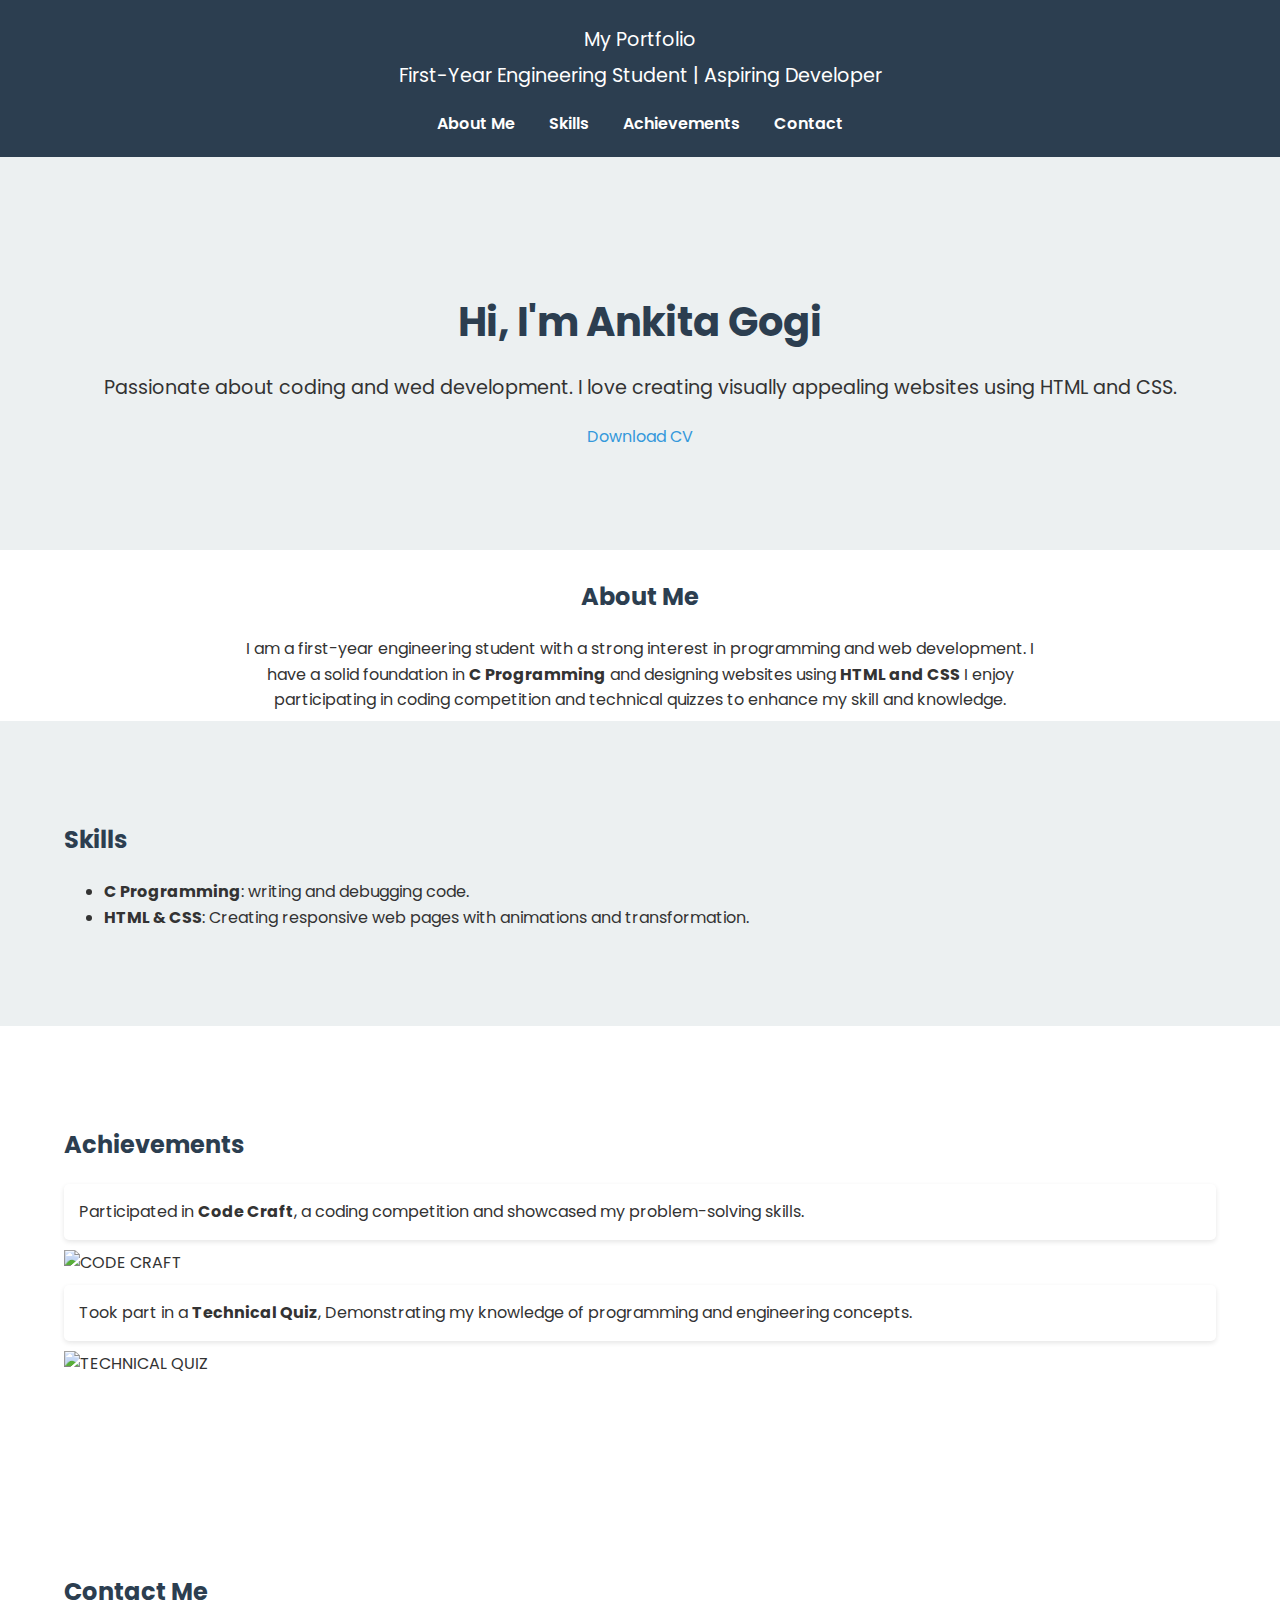
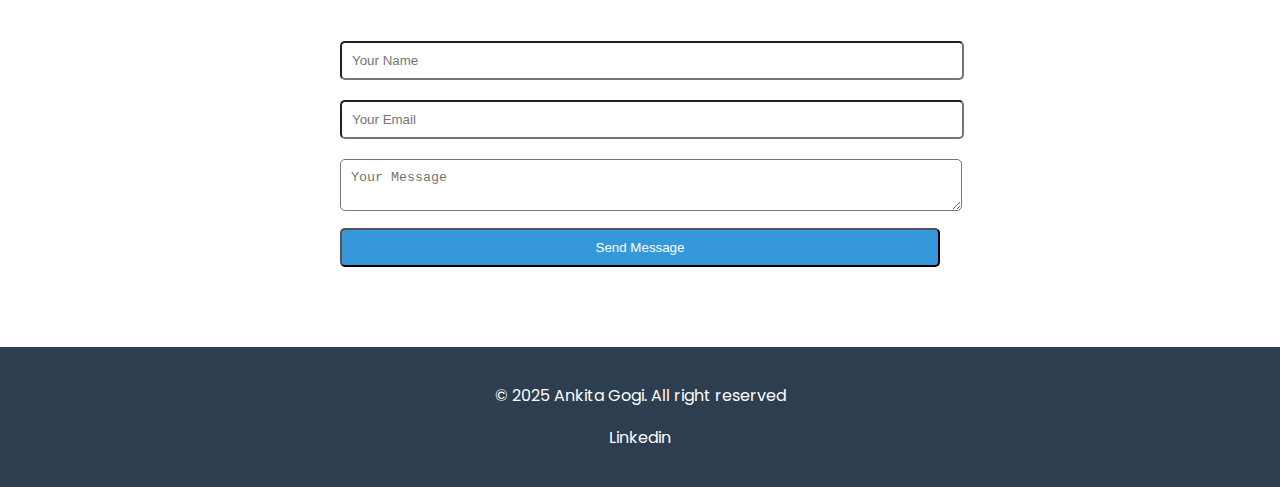
==== Ankita.html @ a5984efa "Add files via upload" ====
<!DOCTYPE html>
<html lang="en">
<head>
    <meta charset="UTF-8">
    <meta name="viewport" content="width=device-width, initial-scale=1.0">
    <title> Ankita Gogi -  Portfolio</title>
    <link rel="stylesheet" href="style.css">
    <link href="htpps://fonts.googleapis.com/css2?family=Poppins:wght@400;600&display=swap" rel="stylesheet">
</head>
<body>
    <header>
        <div  class="container">
            <p>My Portfolio</p>
            <p>First-Year Engineering Student | Aspiring Developer</p>
            <nav>
                <ul>
                    <li><a href="#about">About Me</a></li>
                    <li><a href="#skills">Skills</a></li>
                    <li><a href="#achievements">Achievements</a></li>
                    <li><a href="#contact">Contact</a></li>
                </ul>
            </nav>
        </div>
    </header>
    <section id="home" class="home">
        <div class="container">
            <h2>Hi, I'm Ankita Gogi</h2>
            <p>Passionate about coding and wed development. I love creating visually appealing websites using HTML and CSS.</p> 
            <a href="e:\AnkitaGogiPortfolio\Ankita.html" download="e:\AnkitaGogiPortfolio\Ankita.html"> Download CV
            </a>
        </div>
    </section>
    <section id="about" class="about">
        <div class="container">
            <h2>About Me</h2>
            <p> 
              I am a first-year engineering student with a strong interest in programming and web development.
              I have a solid foundation in <strong>C Programming</strong> and designing websites using <strong>HTML and CSS</strong>
              I enjoy participating in coding competition and technical quizzes to enhance my skill and knowledge. 
            </p>
        </div>
    </section>
    <section id="skills" class="skills">
        <div class="container">
            <h2>Skills</h2>
            <ul>
                <li><strong>C Programming</strong>:  writing and debugging code.</li>
                <li><strong>HTML & CSS</strong>: Creating responsive web pages with animations and transformation.</li>
            </ul>
        </div>
    </section>
    <section id="achievements" class="achievements">
    <div class="container">
        <h2>Achievements</h2>
        <ul>
            <li>Participated in <strong>Code Craft</strong>, a coding competition and showcased my problem-solving skills.</li>
            <img src="e:\AnkitaGogiPortfolio\Code craft.jpeg" alt="CODE CRAFT" height="150">
            <li>Took part in a <strong>Technical Quiz</strong>, Demonstrating my knowledge of programming and engineering concepts.</li>
            <img src="e:\AnkitaGogiPortfolio\Technical quiz.jpeg" alt="TECHNICAL QUIZ" height="150">
        </ul>
    </div>
    </section>
    <section id="contact" class="contact">
        <div class="container">
            <h2>Contact Me</h2>
            <form action="#" method="post">
                <input type="text" name="name" placeholder="Your Name" required>
                <input type="email" name="email" placeholder="Your Email" required>
                <textarea name="message" placeholder="Your Message" required></textarea>
                <button type="submit" class="btn">Send Message</button>
            </form>
        </div>
    </section>
    <footer>
        <div class="container">
            <p>&copy; 2025 Ankita Gogi. All right reserved</p>
            <div class="social-link">
              <p>Linkedin<a href="http://www.linkedin.com/in/ankita-gogi-690323328" target="_blank"></a></p>  
            </div>
        </div>
    </footer>
</body>
</html>
---- style.css ----
html  {
  scroll-behavior: smooth;
}


body  {
   font-family: 'Poppins', sans-serif;
   margin: 0;
   padding: 0;
   line-height: 1.6;
   color:#333;
}

.container  {
    width: 90%;
    max-width:  1200px;
    margin: 0 auto;
}
  h1, h2, h3 {
    color: #2c3e50;
  } 
   a {
    text-decoration: none;
    color: #3498db;
   }

   .btn {
    display: inline-;
    padding: 10px 20px;
    background: #3498db;
    color: #fff;
    border-radius: 5px;
    transition: background 0.3s ease;
   }
   .btn:hover { 
    background: #2980b9;
   }
   header {
    background: #2c3e50;
    color:#fff;
    padding: 20px 0;
    text-align: center;
   }
   header h1 {
    margin:0;
    font-size: 2.5rem;
   }
   header p {
    margin: 5px 0 0;
    font-size: 1.2rem;
   }
   header nav ul {
    list-style: none;
    padding: 0;
    margin: 20px 0 0;
   }
   header nav ul li {
    display: inline;
    margin: 0 15px;
   }
   header nav ul li a {
    color: #fff;
    font-weight: 600;
   }
   .home  {
    background: #ecf0f1;
    padding: 100px 0;
    text-align: center;
   }
   .home h2 {
    font-size: 2.5rem;
    margin-bottom: 10px;
   }
   .home p {
    font-size: 1.2rem;
    margin-bottom:  20px;
   }
   .about {
    padding: 8px 0;
    text-align: center;
   }
   .about .profile-img {
    width: 150px;
    height: 150px;
    border-radius: 50;
    margin-bottom: 20px;
   }
   .about p {
    max-width: 800px;
    margin: 0 auto;
   }
   .skills {
    background: #ecf0f1;
    padding: 80px 0;
   }
   skills ul {
    list-style: none;
    padding: 0;
   }
   skills ul li {
    background: #fff;
    margin: 10px 0;
    padding: 15px;
    border-radius: 5px;
    box-shadow: 0 2px 5px rgba(0, 0, 0, 0.1);
   }
   .achievements {
    padding: 80px 0;
   }
   .achievements ul {
    list-style: none;
    padding: 0;
   }
   .achievements ul li {
    background: #fff;
    margin: 10px 0;
    padding: 15px;
    border-radius: 5px;
    box-shadow: 0 2px 5px rgba(0, 0, 0, 0.1); 
   }
   .contact {
    padding: 80px 0;
   }
   .contact form {
    max-width: 600px;
    margin: 0 auto;
}
   .contact input, .contact textarea {
    width: 100%;
    padding: 10px;
    margin: 10px 0;
    border-radius: 5px;
}
  .contact button {
    width: 100%;
    padding: 10px;
    background: #3498db;
    color:#fff;
    border-radius: 5px;
    cursor: pointer;
  }
  .contact button:hover {
    background: #2980b9;
  }
  footer{
    background: #2c3e50;
    color: #fff;
    text-align: center;
    padding: 20px 0;
  }
  footer .social-links a{
    color: #353333;
    margin: 0 10px;
  }
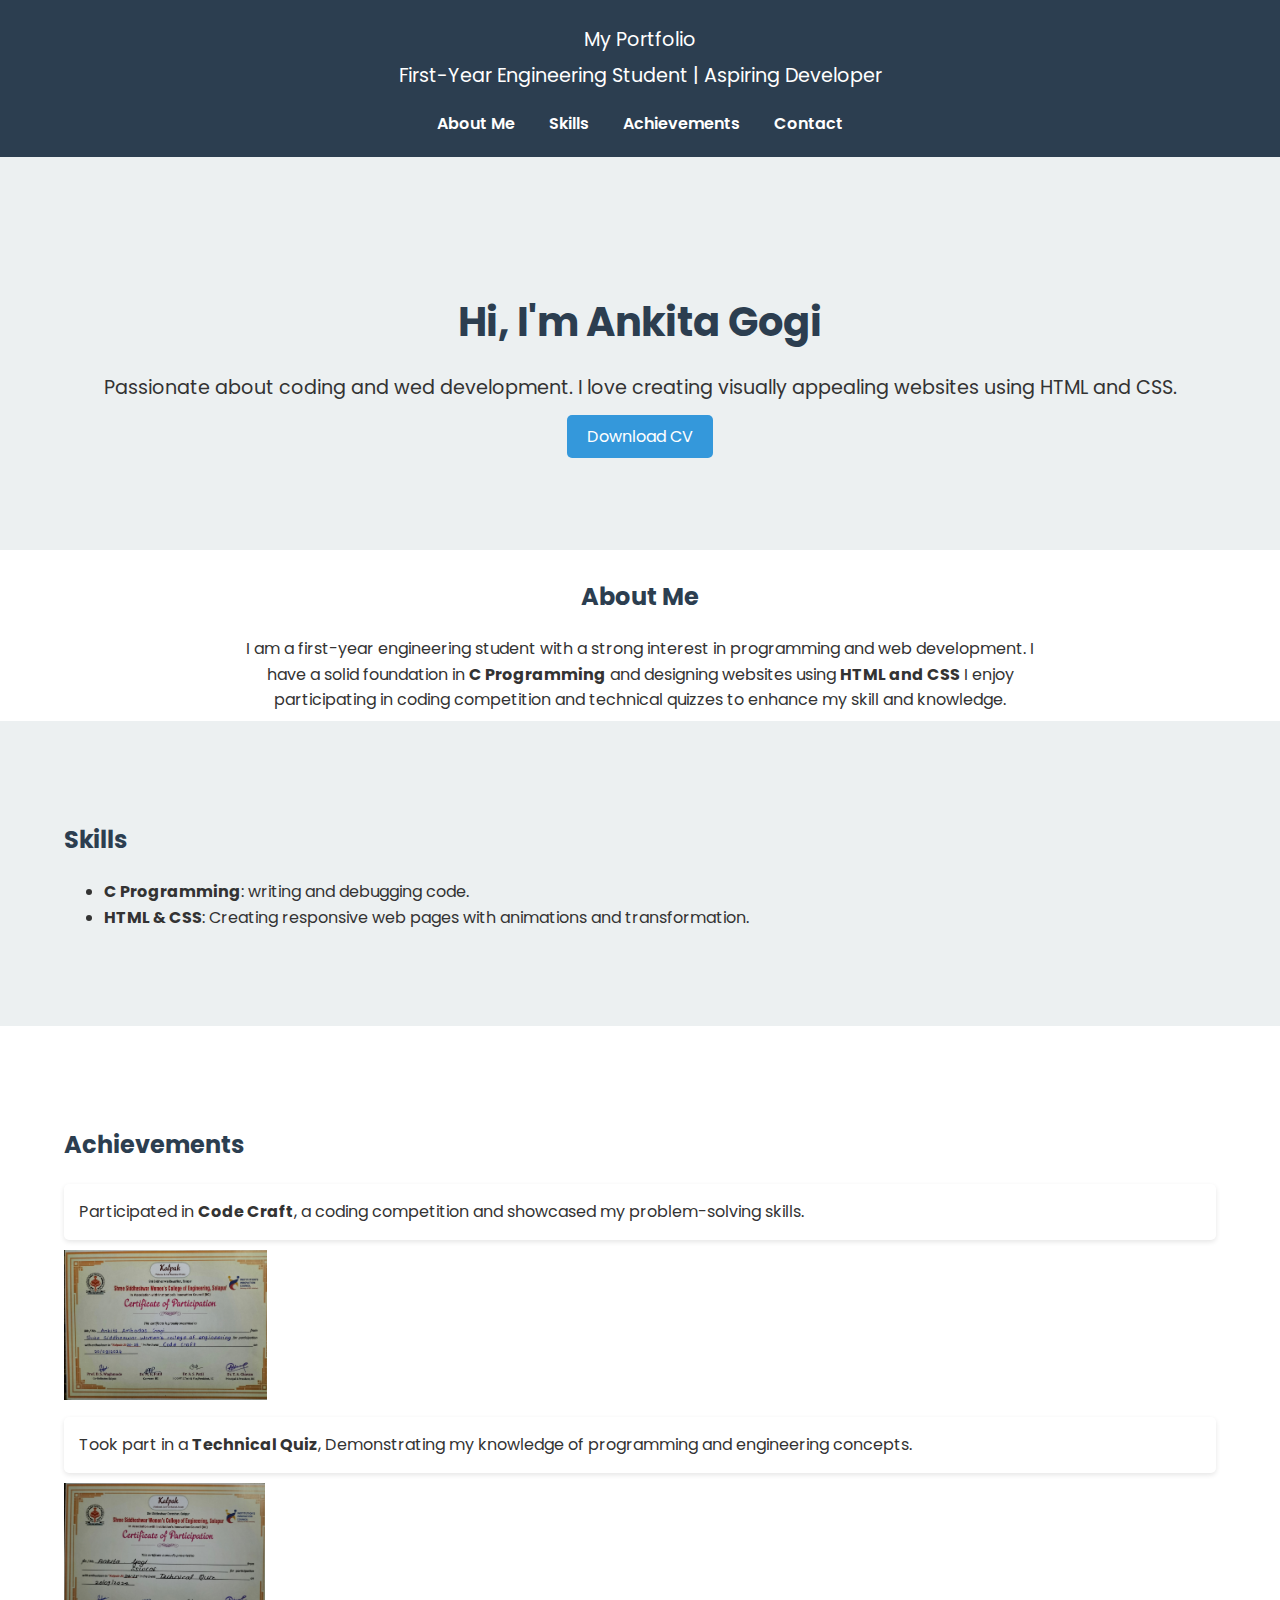
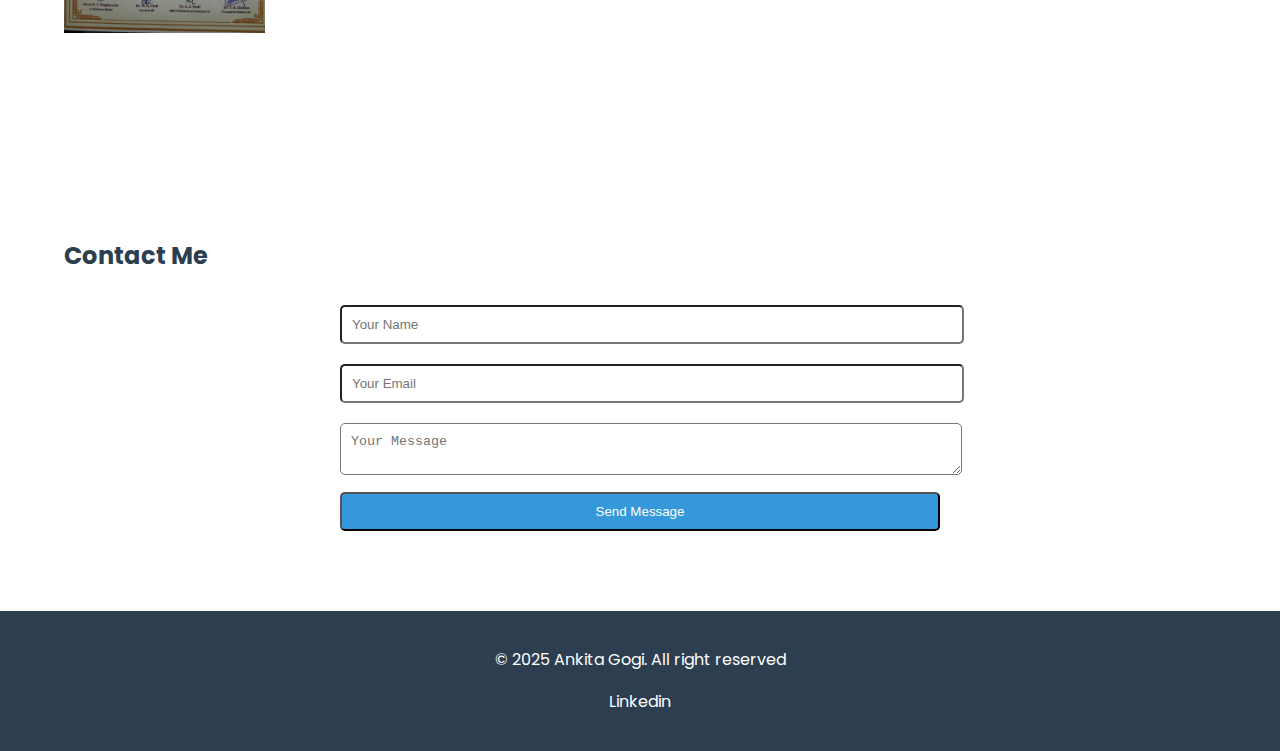
==== commit 74984bb7: "Update Ankita.html" ====
--- a/Ankita.html
+++ b/Ankita.html
@@ -26,8 +26,7 @@
         <div class="container">
             <h2>Hi, I'm Ankita Gogi</h2>
             <p>Passionate about coding and wed development. I love creating visually appealing websites using HTML and CSS.</p> 
-            <a href="e:\AnkitaGogiPortfolio\Ankita.html" download="e:\AnkitaGogiPortfolio\Ankita.html"> Download CV
-            </a>
+            <a href="Ankita.html" download class="download btn"> Download CV</a>
         </div>
     </section>
     <section id="about" class="about">
@@ -54,9 +53,9 @@
         <h2>Achievements</h2>
         <ul>
             <li>Participated in <strong>Code Craft</strong>, a coding competition and showcased my problem-solving skills.</li>
-            <img src="e:\AnkitaGogiPortfolio\Code craft.jpeg" alt="CODE CRAFT" height="150">
+            <img src="Code craft.jpeg" alt="CODE CRAFT" height="150">
             <li>Took part in a <strong>Technical Quiz</strong>, Demonstrating my knowledge of programming and engineering concepts.</li>
-            <img src="e:\AnkitaGogiPortfolio\Technical quiz.jpeg" alt="TECHNICAL QUIZ" height="150">
+            <img src="Technical quiz.jpeg" alt="TECHNICAL QUIZ" height="150">
         </ul>
     </div>
     </section>
@@ -80,4 +79,4 @@
         </div>
     </footer>
 </body>
-</html>+</html>
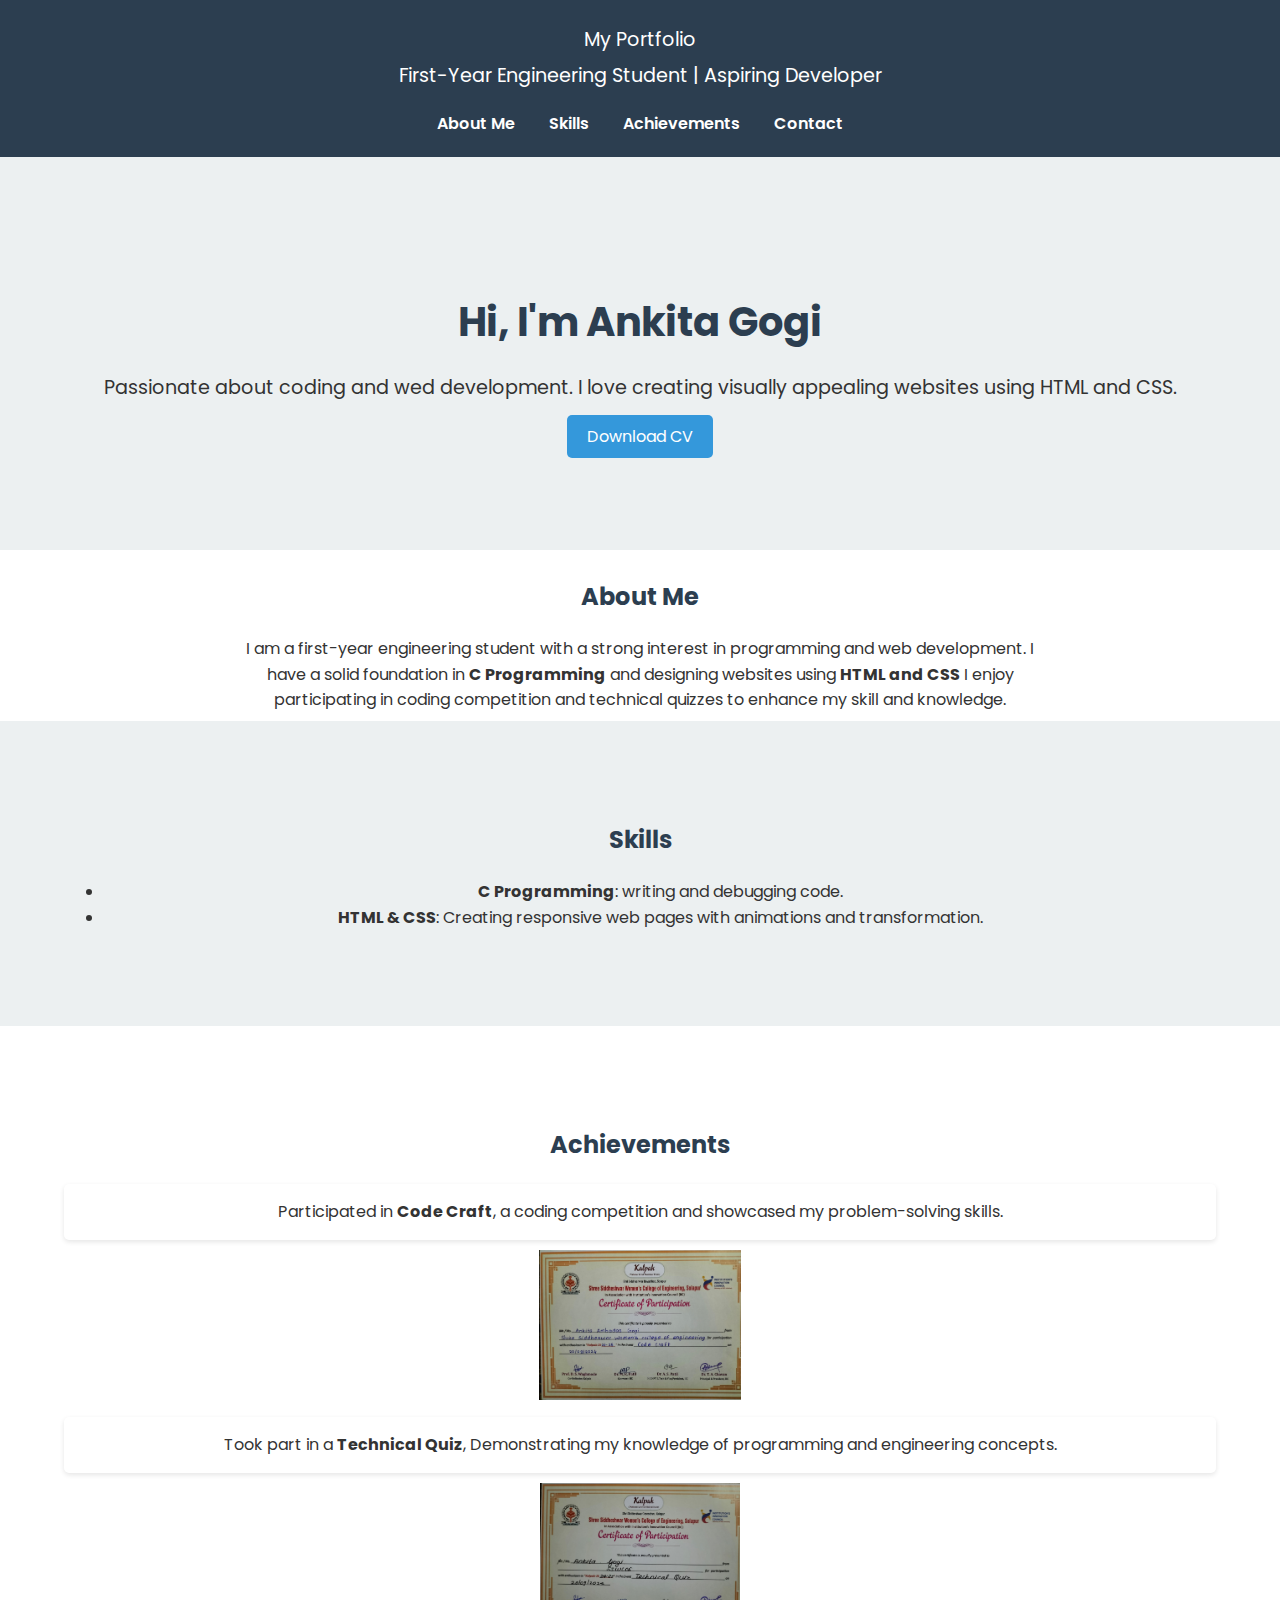
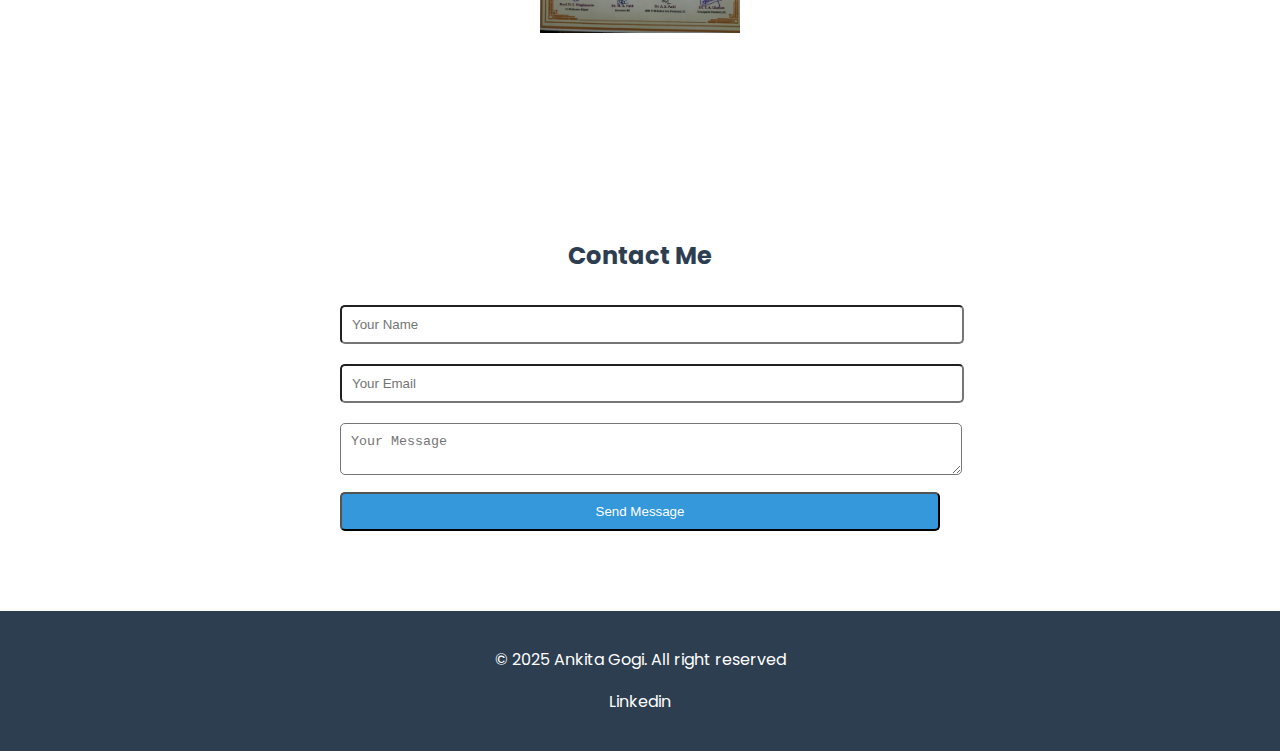
==== commit 3c0781ef: "Add files via upload" ====
--- a/Ankita.html
+++ b/Ankita.html
@@ -79,4 +79,4 @@
         </div>
     </footer>
 </body>
-</html>
+</html>--- a/style.css
+++ b/style.css
@@ -30,16 +30,18 @@
     background: #3498db;
     color: #fff;
     border-radius: 5px;
-    transition: background 0.3s ease;
+    transition: background 0.3s ease, transform 0.3s ease;
    }
    .btn:hover { 
     background: #2980b9;
+    transform: scale(1.05);
    }
    header {
     background: #2c3e50;
     color:#fff;
     padding: 20px 0;
     text-align: center;
+    animation: fadeInDown 1s ease-in-out;
    }
    header h1 {
     margin:0;
@@ -61,6 +63,11 @@
    header nav ul li a {
     color: #fff;
     font-weight: 600;
+   }
+   section  {
+    padding : 80px 0;
+    text-align: center;
+    animation: fadeInUp 1s ease-in-out;
    }
    .home  {
     background: #ecf0f1;
@@ -152,4 +159,31 @@
     color: #353333;
     margin: 0 10px;
   }
+  @keyframes fadeInOwn {
+    from {
+      opacity: 0;
+      transform: translateY(20px);
+      }
+  }
+  @keyframes zoomIn {
+    from{
+      opacity:0;
+    transform: scale((o.8));
+    }
+    to {
+      opacity: 1;
+      transform: scale(1);
+    }
+  }
+  @media (max-width: 768px) {
+    header h1 {
+      font-size: 2rem;
+    }
+    .container {
+      width: 95%;
+    }
+    .btn {
+      padding:  8px 15px;
+    }
+  }
   
